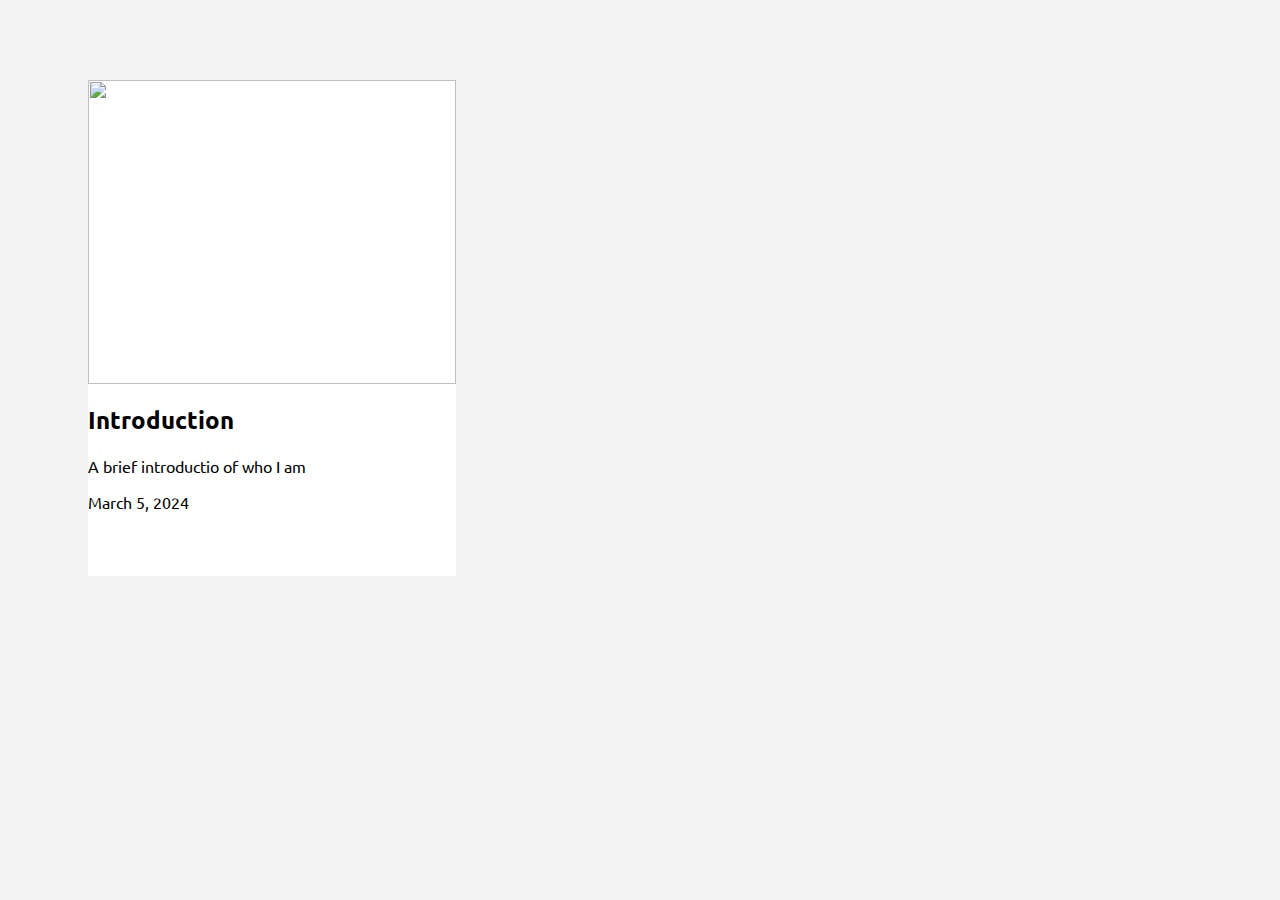
==== index.html @ f51edb29 "Added custom fonts and html background color" ====
<!DOCTYPE html>
<html lang="en">
  <head>
    <meta charset="UTF-8" />
    <meta name="viewport" content="width=device-width, initial-scale=1.0" />
    <link rel="stylesheet" href="./styles/styles.css" />
    <!-- Ubuntu font imports -->
    <link rel="preconnect" href="https://fonts.googleapis.com" />
    <link rel="preconnect" href="https://fonts.gstatic.com" crossorigin />
    <link
      href="https://fonts.googleapis.com/css2?family=Ubuntu:ital,wght@0,300;0,400;0,500;0,700;1,300;1,400;1,500;1,700&display=swap"
      rel="stylesheet"
    />
    <!-- Lora font imports -->
    <link rel="preconnect" href="https://fonts.googleapis.com" />
    <link rel="preconnect" href="https://fonts.gstatic.com" crossorigin />
    <link
      href="https://fonts.googleapis.com/css2?family=Lora:ital,wght@0,400..700;1,400..700&family=Ubuntu:ital,wght@0,300;0,400;0,500;0,700;1,300;1,400;1,500;1,700&display=swap"
      rel="stylesheet"
    />
    <title>Document</title>
  </head>
  <body>
    <section class="blog-card">
      <div class="cover-image-container">
        <img src="./assets/My_Wife_And_Daughter.jpg" class="cover-image" />
        <div class="cover-image-overlay"></div>
      </div>
      <div class="card-content">
        <h2>Introduction</h2>
        <p>A brief introductio of who I am</p>
        <p>March 5, 2024</p>
      </div>
    </section>
  </body>
</html>
---- styles/styles.css ----
@import './normalize.css';

html {
  background: #f3f3f3;
}

h1 {
  font-family: 'Lora', 'Times New Roman', Times, serif;
}

body {
  font-family: 'Ubuntu', 'Segoe UI', Tahoma, Geneva, Verdana, sans-serif;
}

.blog-card {
  margin: 5rem;
  width: 23rem;
  height: 31rem;
  background: white;
}

.cover-image-container {
  position: relative;
  height: 19rem;
  width: 23rem;
}

.cover-image {
  height: 100%;
  width: 100%;
  object-fit: cover;
  display: block;
  z-index: 1;
}

.cover-image-overlay {
  height: 100%;
  width: 100%;
  position: absolute;
  top: 0;
  left: 0;
  overflow: hidden;
  z-index: 2;
}

/* Workaround to transition to a gradient */

.cover-image-overlay::before {
  content: '';
  position: absolute;
  top: 0;
  left: 0;
  right: 0;
  bottom: 0;
  background: linear-gradient(
    0deg,
    rgba(9, 9, 121, 1) 0%,
    rgba(0, 212, 255, 0.1) 100%
  );
  opacity: 0;
  transition: opacity 0.5s;
}

.cover-image-overlay:hover::before {
  opacity: 1;
}
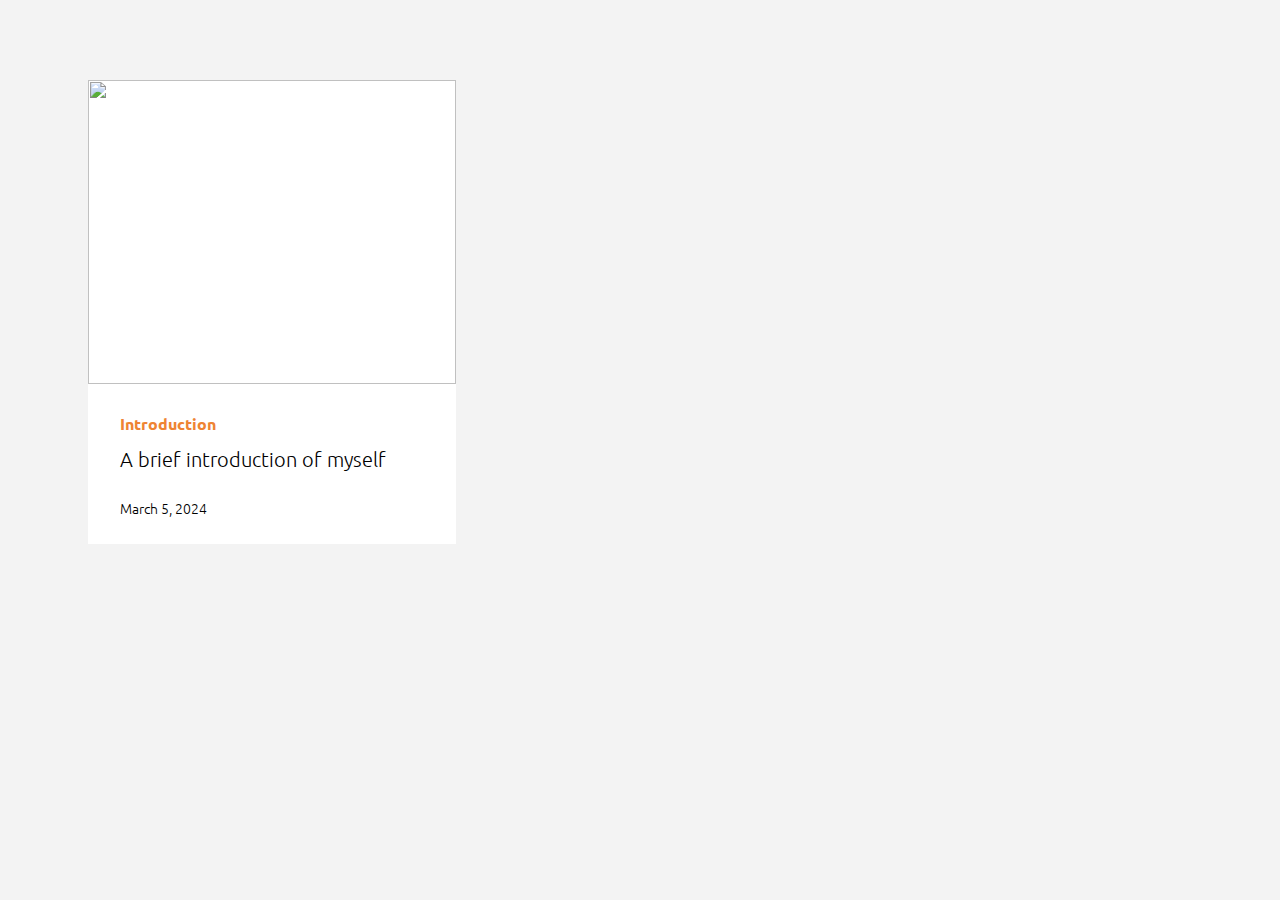
==== commit 136f619e: "gradient transition when hover over any part of card" ====
--- a/index.html
+++ b/index.html
@@ -28,7 +28,7 @@
       </div>
       <div class="card-content">
         <h2>Introduction</h2>
-        <p>A brief introductio of who I am</p>
+        <p>A brief introduction of myself</p>
         <p>March 5, 2024</p>
       </div>
     </section>
--- a/styles/styles.css
+++ b/styles/styles.css
@@ -15,8 +15,32 @@
 .blog-card {
   margin: 5rem;
   width: 23rem;
-  height: 31rem;
+  height: 29rem;
   background: white;
+  position: relative;
+}
+
+.card-content {
+  padding-left: 2rem;
+  padding-top: 1rem;
+}
+
+.card-content h2 {
+  font-size: 1rem;
+  color: rgb(238, 132, 51);
+}
+
+.card-content p:first-of-type {
+  font-size: 1.28rem;
+  line-height: 0.6;
+  margin-top: 1.2rem;
+  font-weight: 300;
+}
+
+.card-content p:nth-of-type(2) {
+  margin-top: 2rem;
+  font-weight: 300;
+  font-size: 0.9rem;
 }
 
 .cover-image-container {
@@ -34,16 +58,14 @@
 }
 
 .cover-image-overlay {
-  height: 100%;
-  width: 100%;
   position: absolute;
   top: 0;
   left: 0;
+  height: 100%;
+  width: 100%;
   overflow: hidden;
   z-index: 2;
 }
-
-/* Workaround to transition to a gradient */
 
 .cover-image-overlay::before {
   content: '';
@@ -54,13 +76,17 @@
   bottom: 0;
   background: linear-gradient(
     0deg,
-    rgba(9, 9, 121, 1) 0%,
+    rgba(9, 9, 121, 0.588) 0%,
     rgba(0, 212, 255, 0.1) 100%
   );
   opacity: 0;
   transition: opacity 0.5s;
 }
 
-.cover-image-overlay:hover::before {
+.blog-card:hover {
+  cursor: pointer;
+}
+
+.blog-card:hover .cover-image-overlay::before {
   opacity: 1;
 }
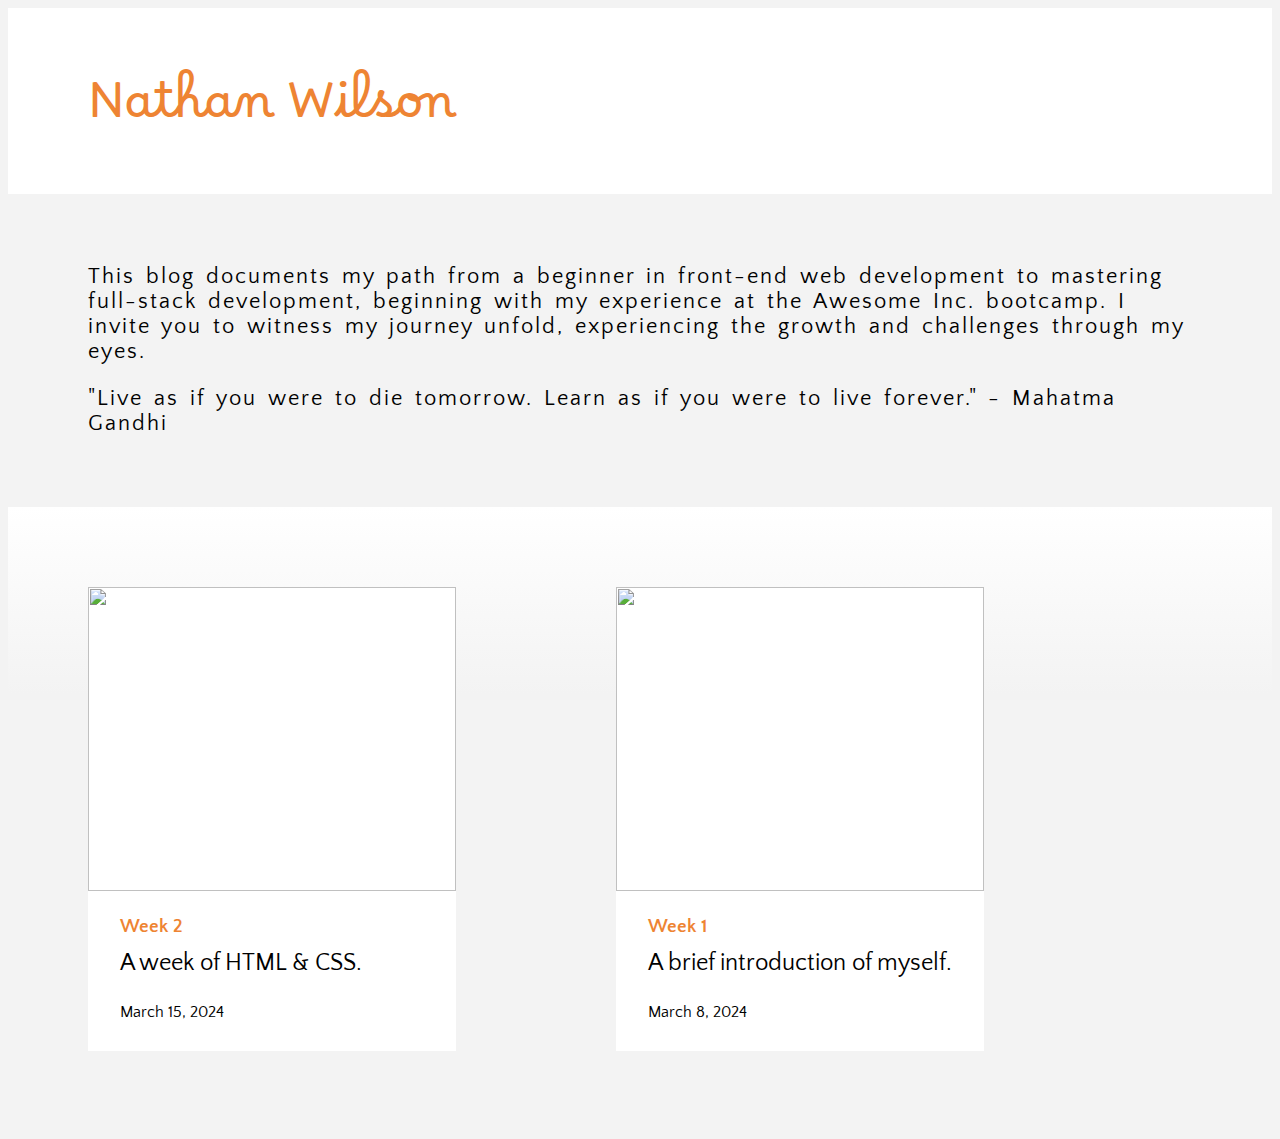
==== commit c90d8527: "Changed color of card gradient on hover" ====
--- a/index.html
+++ b/index.html
@@ -3,34 +3,76 @@
   <head>
     <meta charset="UTF-8" />
     <meta name="viewport" content="width=device-width, initial-scale=1.0" />
+    <title>Document</title>
     <link rel="stylesheet" href="./styles/styles.css" />
-    <!-- Ubuntu font imports -->
+    <!-- Borel Google Font Import -->
     <link rel="preconnect" href="https://fonts.googleapis.com" />
     <link rel="preconnect" href="https://fonts.gstatic.com" crossorigin />
     <link
-      href="https://fonts.googleapis.com/css2?family=Ubuntu:ital,wght@0,300;0,400;0,500;0,700;1,300;1,400;1,500;1,700&display=swap"
+      href="https://fonts.googleapis.com/css2?family=Borel&display=swap"
       rel="stylesheet"
     />
-    <!-- Lora font imports -->
+    <!-- Quattrocento Sans Google Font Import -->
     <link rel="preconnect" href="https://fonts.googleapis.com" />
     <link rel="preconnect" href="https://fonts.gstatic.com" crossorigin />
     <link
-      href="https://fonts.googleapis.com/css2?family=Lora:ital,wght@0,400..700;1,400..700&family=Ubuntu:ital,wght@0,300;0,400;0,500;0,700;1,300;1,400;1,500;1,700&display=swap"
+      href="https://fonts.googleapis.com/css2?family=Borel&family=Patrick+Hand&family=Quattrocento+Sans:ital,wght@0,400;0,700;1,400;1,700&display=swap"
       rel="stylesheet"
     />
-    <title>Document</title>
   </head>
   <body>
-    <section class="blog-card">
-      <div class="cover-image-container">
-        <img src="./assets/My_Wife_And_Daughter.jpg" class="cover-image" />
-        <div class="cover-image-overlay"></div>
+    <header>
+      <div class="my-name">
+        <a href="#">
+          <h1>Nathan Wilson</h1>
+        </a>
       </div>
-      <div class="card-content">
-        <h2>Introduction</h2>
-        <p>A brief introduction of myself</p>
-        <p>March 5, 2024</p>
+      <div class="intro-statement">
+        <p>
+          This blog documents my path from a beginner in front-end web
+          development to mastering full-stack development, beginning with my
+          experience at the Awesome Inc. bootcamp. I invite you to witness my
+          journey unfold, experiencing the growth and challenges through my
+          eyes.
+        </p>
+        <p>
+          "Live as if you were to die tomorrow. Learn as if you were to live
+          forever." - Mahatma Gandhi
+        </p>
       </div>
-    </section>
+    </header>
+    <main>
+      <div class="cards-container">
+        <section class="blog-card">
+          <a href="./blog-entries/week-2.html">
+            <div class="cover-image-container">
+              <img src="./assets/bird-watching-site.png" class="cover-image" />
+              <div class="cover-image-overlay"></div>
+            </div>
+            <div class="card-content">
+              <h2>Week 2</h2>
+              <p>A week of HTML & CSS.</p>
+              <p>March 15, 2024</p>
+            </div>
+          </a>
+        </section>
+        <section class="blog-card">
+          <a href="./blog-entries/week-1.html">
+            <div class="cover-image-container">
+              <img
+                src="./assets/My_Wife_And_Daughter.jpg"
+                class="cover-image"
+              />
+              <div class="cover-image-overlay"></div>
+            </div>
+            <div class="card-content">
+              <h2>Week 1</h2>
+              <p>A brief introduction of myself.</p>
+              <p>March 8, 2024</p>
+            </div>
+          </a>
+        </section>
+      </div>
+    </main>
   </body>
 </html>
--- a/styles/styles.css
+++ b/styles/styles.css
@@ -1,15 +1,59 @@
 @import './normalize.css';
 
 html {
-  background: #f3f3f3;
-}
-
-h1 {
-  font-family: 'Lora', 'Times New Roman', Times, serif;
+  background: rgb(243, 243, 243);
 }
 
 body {
-  font-family: 'Ubuntu', 'Segoe UI', Tahoma, Geneva, Verdana, sans-serif;
+  font-family: 'Quattrocento Sans', sans-serif;
+}
+
+a {
+  text-decoration: none;
+  color: black;
+}
+
+/* Header Styles */
+
+.my-name {
+  background: white;
+  padding: 3.8rem 0 1.8rem 5rem;
+}
+
+header h1 {
+  font-family: 'Borel', cursive;
+  margin: 0;
+  color: rgb(238, 132, 51);
+  font-weight: 200;
+  font-size: 3rem;
+}
+
+.intro-statement {
+  padding: 3rem 5rem;
+  letter-spacing: 2px;
+  word-spacing: 4px;
+  font-size: 1.4rem;
+}
+
+/* END header styles */
+
+/* Main Styles */
+
+main {
+  background: linear-gradient(
+    0deg,
+    rgba(243, 243, 243, 1) 70%,
+    rgba(255, 255, 255, 1) 100%
+  );
+}
+
+/* END main styles */
+
+/* Card Styles */
+
+.cards-container {
+  display: grid;
+  grid-template-columns: repeat(3, 1fr);
 }
 
 .blog-card {
@@ -22,16 +66,16 @@
 
 .card-content {
   padding-left: 2rem;
-  padding-top: 1rem;
+  padding-top: 0.6rem;
 }
 
 .card-content h2 {
-  font-size: 1rem;
+  font-size: 1.2rem;
   color: rgb(238, 132, 51);
 }
 
 .card-content p:first-of-type {
-  font-size: 1.28rem;
+  font-size: 1.5rem;
   line-height: 0.6;
   margin-top: 1.2rem;
   font-weight: 300;
@@ -40,7 +84,7 @@
 .card-content p:nth-of-type(2) {
   margin-top: 2rem;
   font-weight: 300;
-  font-size: 0.9rem;
+  font-size: 1rem;
 }
 
 .cover-image-container {
@@ -76,8 +120,8 @@
   bottom: 0;
   background: linear-gradient(
     0deg,
-    rgba(9, 9, 121, 0.588) 0%,
-    rgba(0, 212, 255, 0.1) 100%
+    rgba(238, 132, 51, 0.56) 0%,
+    rgba(238, 132, 51, 0.052) 100%
   );
   opacity: 0;
   transition: opacity 0.5s;
@@ -90,3 +134,5 @@
 .blog-card:hover .cover-image-overlay::before {
   opacity: 1;
 }
+
+/* END card styles */
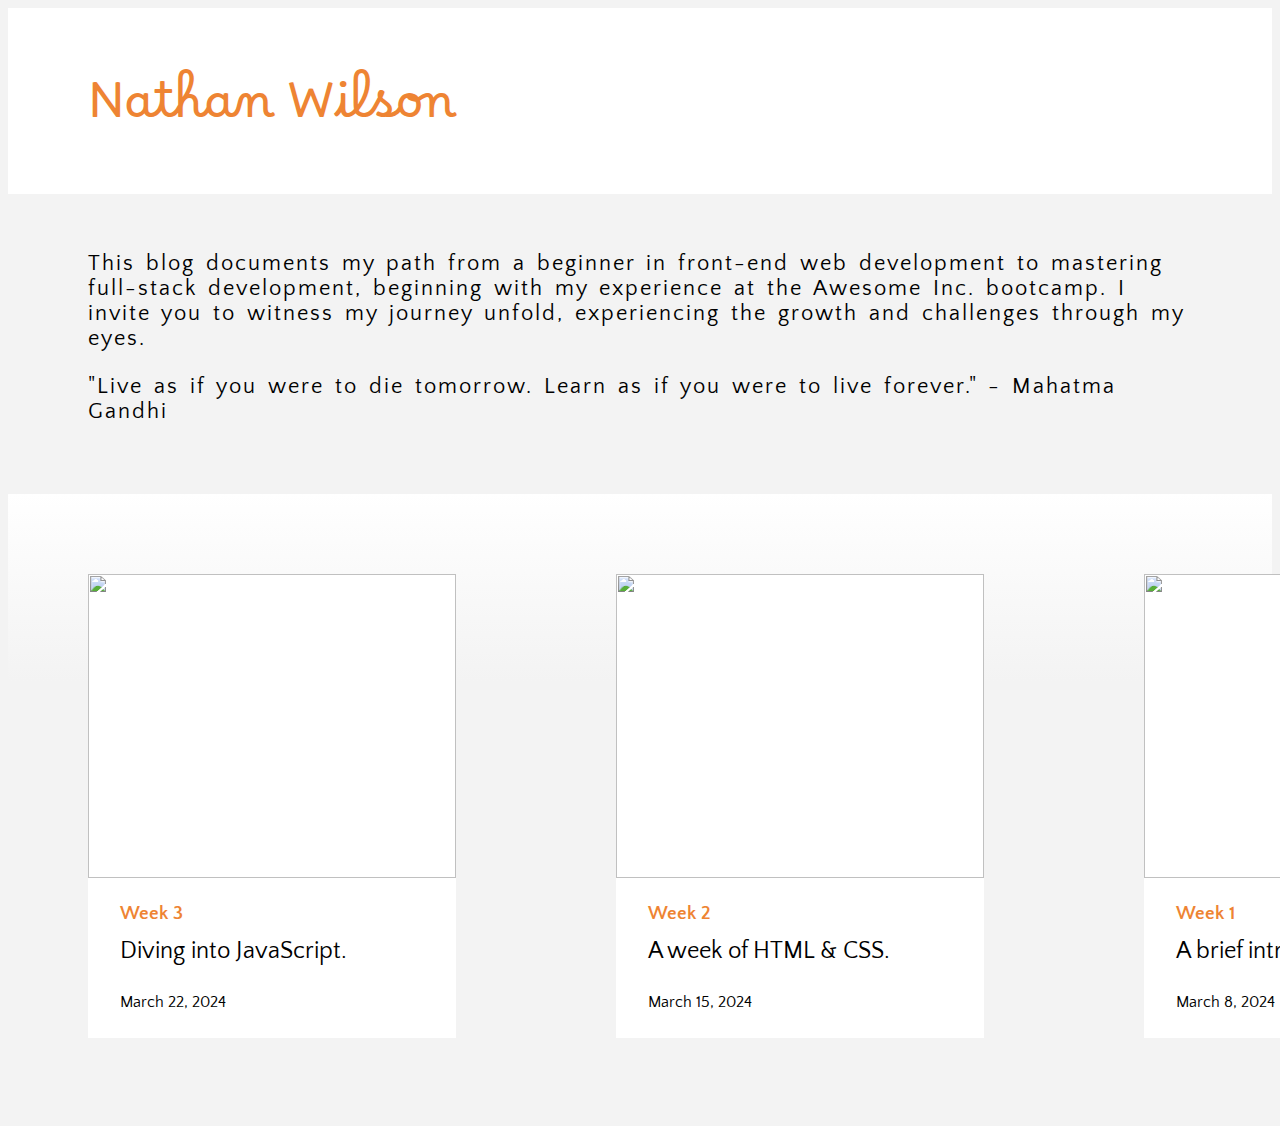
==== commit 61ce9949: "Added week 3 card and minor styling changes" ====
--- a/index.html
+++ b/index.html
@@ -44,6 +44,19 @@
     <main>
       <div class="cards-container">
         <section class="blog-card">
+          <a href="./blog-entries/week-3.html">
+            <div class="cover-image-container">
+              <img src="./assets/html-css-js.jpg" class="cover-image" />
+              <div class="cover-image-overlay"></div>
+            </div>
+            <div class="card-content">
+              <h2>Week 3</h2>
+              <p>Diving into JavaScript.</p>
+              <p>March 22, 2024</p>
+            </div>
+          </a>
+        </section>
+        <section class="blog-card">
           <a href="./blog-entries/week-2.html">
             <div class="cover-image-container">
               <img src="./assets/bird-watching-site.png" class="cover-image" />
--- a/styles/styles.css
+++ b/styles/styles.css
@@ -1,4 +1,8 @@
 @import './normalize.css';
+
+* {
+  box-sizing: border-box;
+}
 
 html {
   background: rgb(243, 243, 243);
@@ -8,9 +12,22 @@
   font-family: 'Quattrocento Sans', sans-serif;
 }
 
+h2 {
+  margin-bottom: 0;
+}
+
 a {
   text-decoration: none;
   color: black;
+}
+
+p {
+  line-height: 25px;
+  margin-top: 0.6rem;
+}
+
+li {
+  padding: 0.3rem;
 }
 
 /* Header Styles */
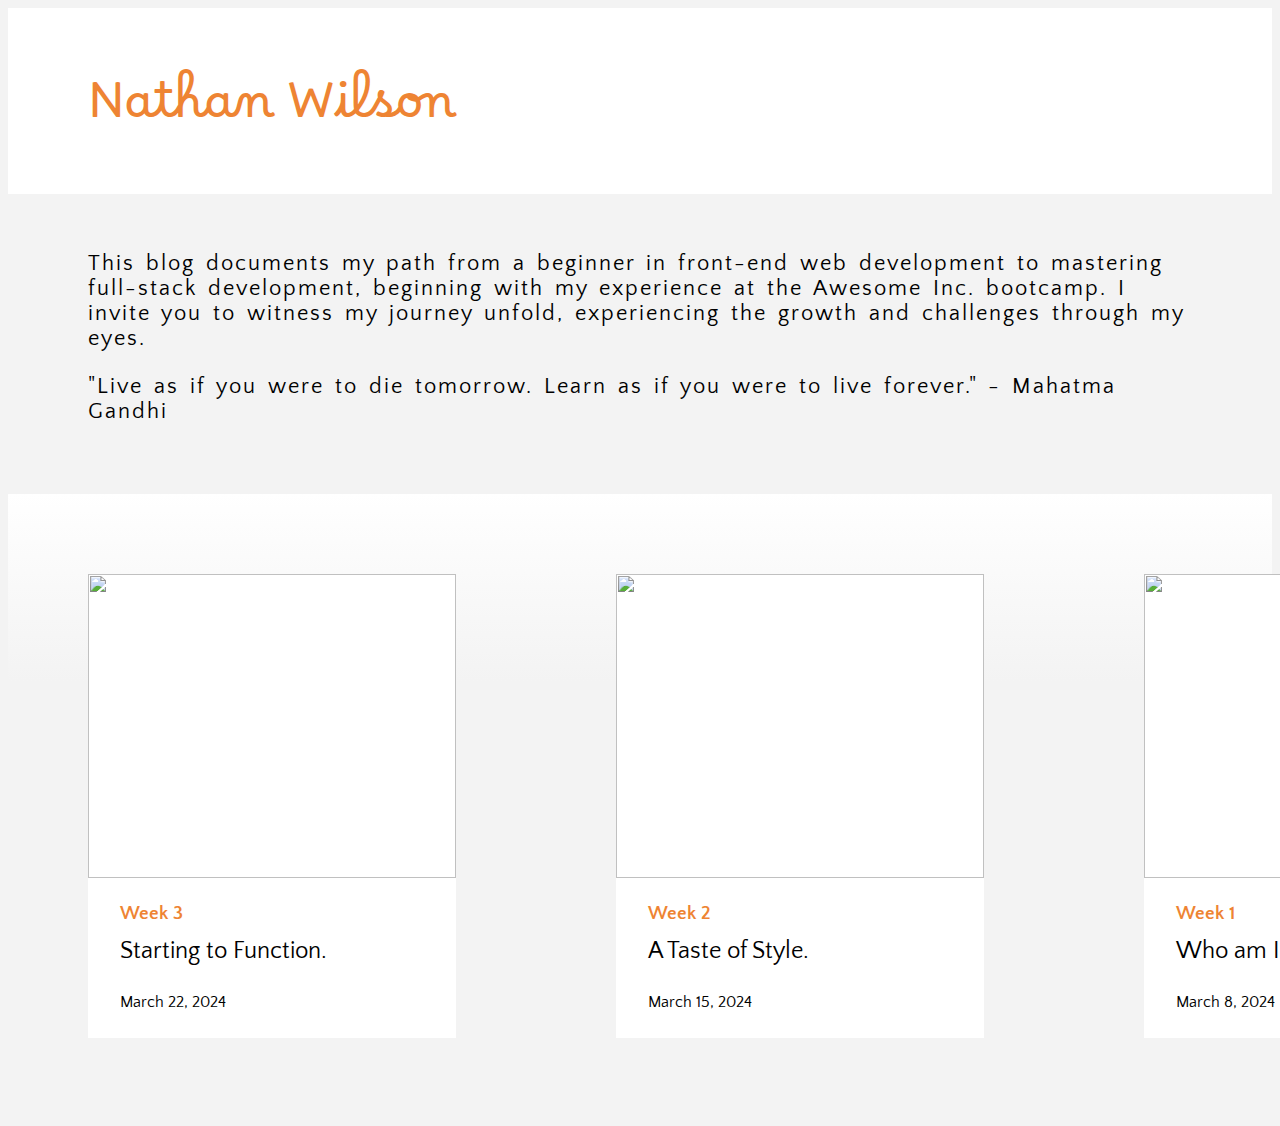
==== commit 60243468: "added punctuation to titles" ====
--- a/index.html
+++ b/index.html
@@ -51,7 +51,7 @@
             </div>
             <div class="card-content">
               <h2>Week 3</h2>
-              <p>Diving into JavaScript.</p>
+              <p>Starting to Function.</p>
               <p>March 22, 2024</p>
             </div>
           </a>
@@ -64,7 +64,7 @@
             </div>
             <div class="card-content">
               <h2>Week 2</h2>
-              <p>A week of HTML & CSS.</p>
+              <p>A Taste of Style.</p>
               <p>March 15, 2024</p>
             </div>
           </a>
@@ -80,7 +80,7 @@
             </div>
             <div class="card-content">
               <h2>Week 1</h2>
-              <p>A brief introduction of myself.</p>
+              <p>Who am I?</p>
               <p>March 8, 2024</p>
             </div>
           </a>
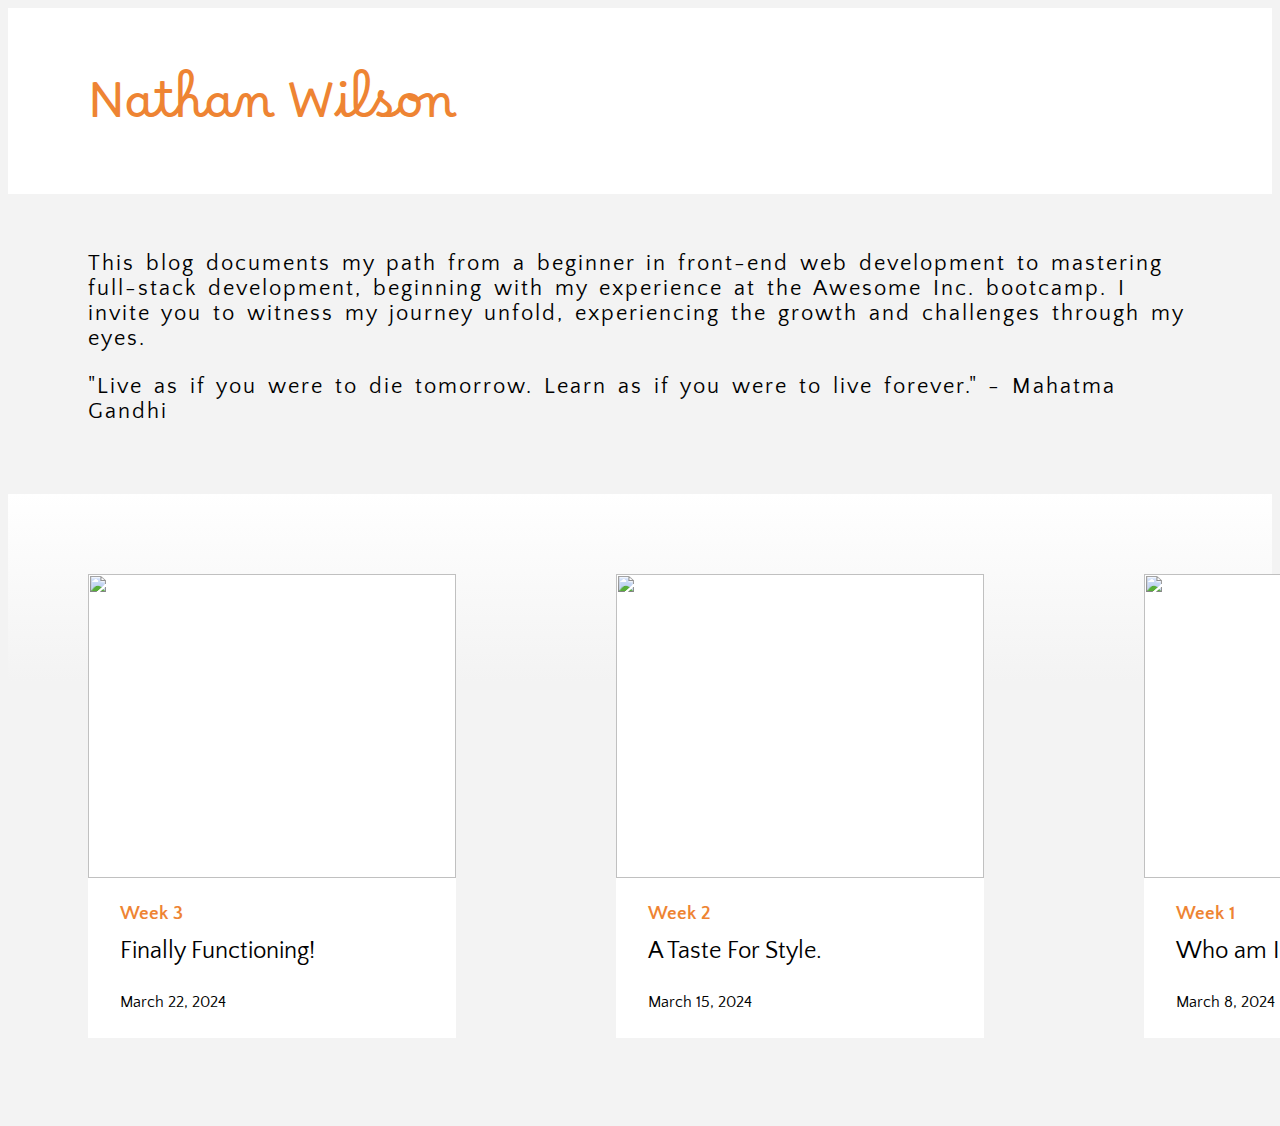
==== commit 423b442a: "Changed titles" ====
--- a/index.html
+++ b/index.html
@@ -51,7 +51,7 @@
             </div>
             <div class="card-content">
               <h2>Week 3</h2>
-              <p>Starting to Function.</p>
+              <p>Finally Functioning!</p>
               <p>March 22, 2024</p>
             </div>
           </a>
@@ -64,7 +64,7 @@
             </div>
             <div class="card-content">
               <h2>Week 2</h2>
-              <p>A Taste of Style.</p>
+              <p>A Taste For Style.</p>
               <p>March 15, 2024</p>
             </div>
           </a>
--- a/styles/styles.css
+++ b/styles/styles.css
@@ -138,7 +138,7 @@
   background: linear-gradient(
     0deg,
     rgba(238, 132, 51, 0.56) 0%,
-    rgba(238, 132, 51, 0.052) 100%
+    rgba(238, 132, 51, 0.094) 100%
   );
   opacity: 0;
   transition: opacity 0.5s;
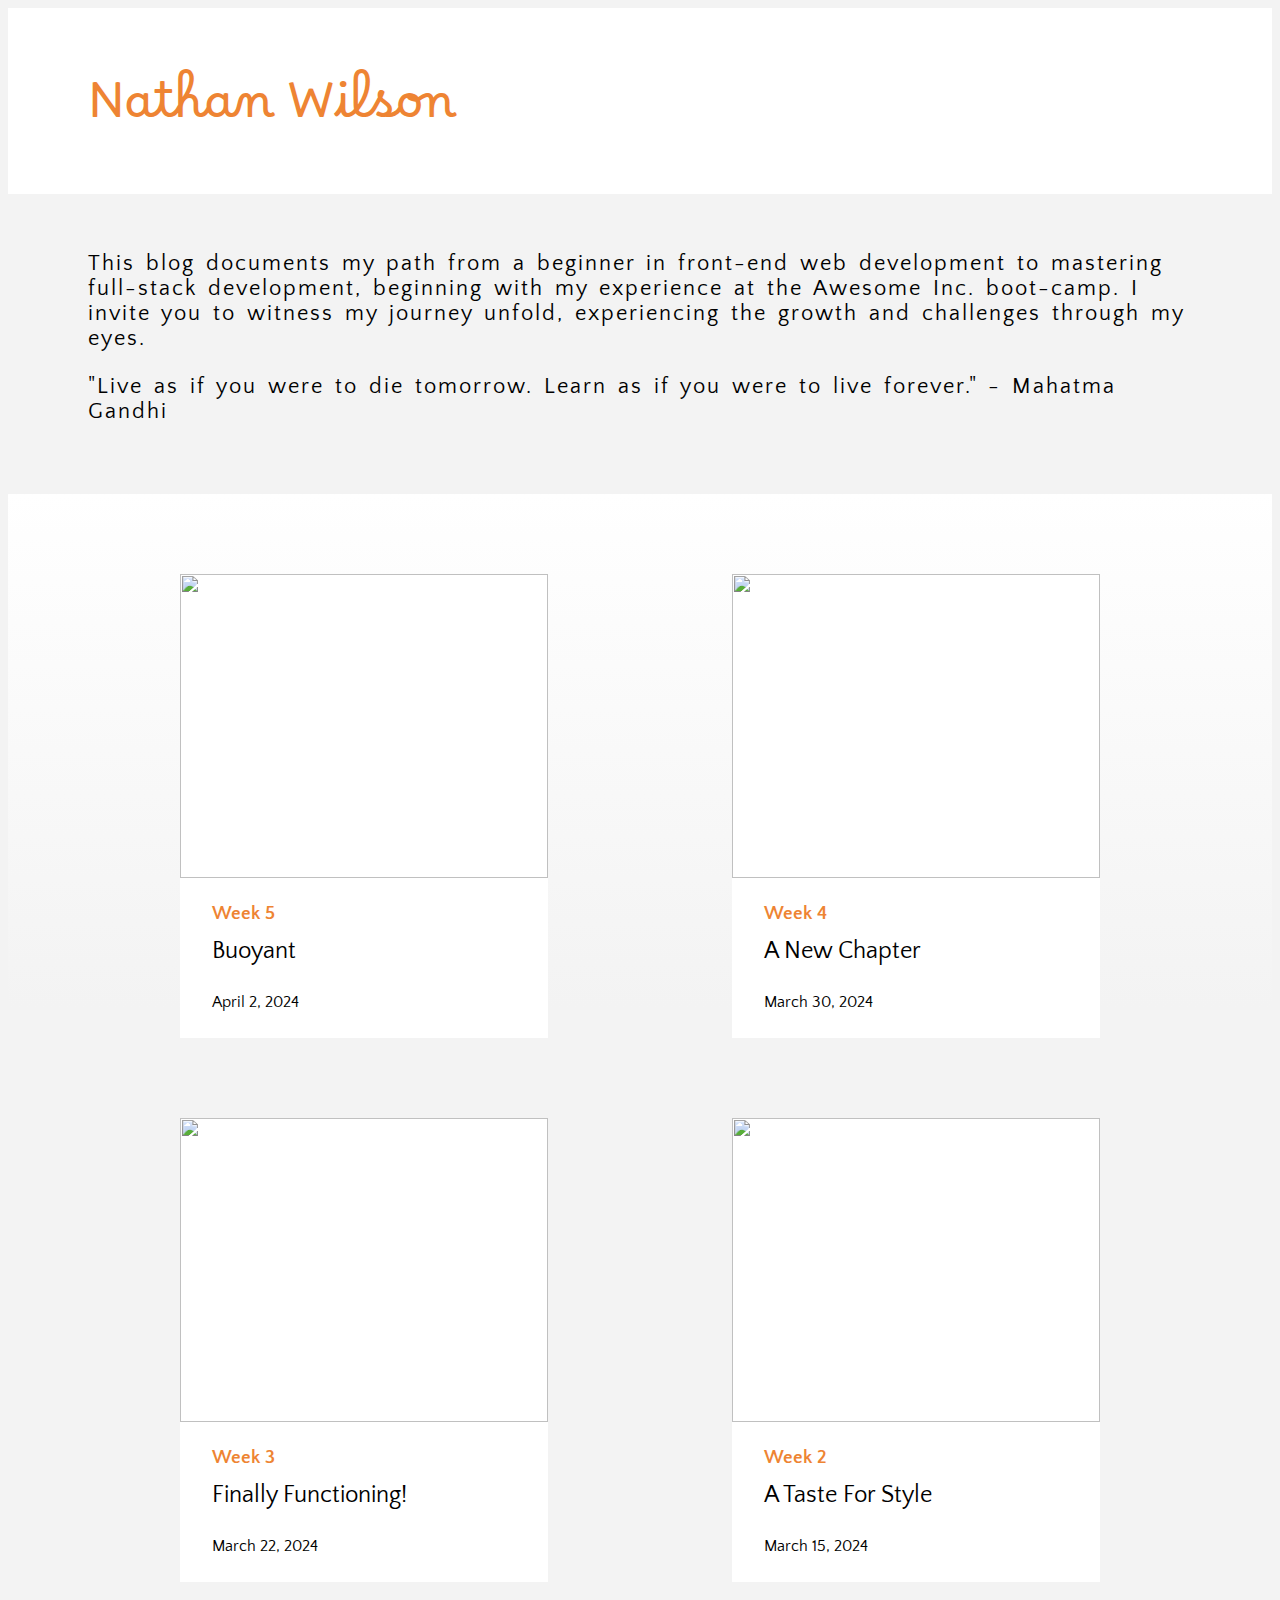
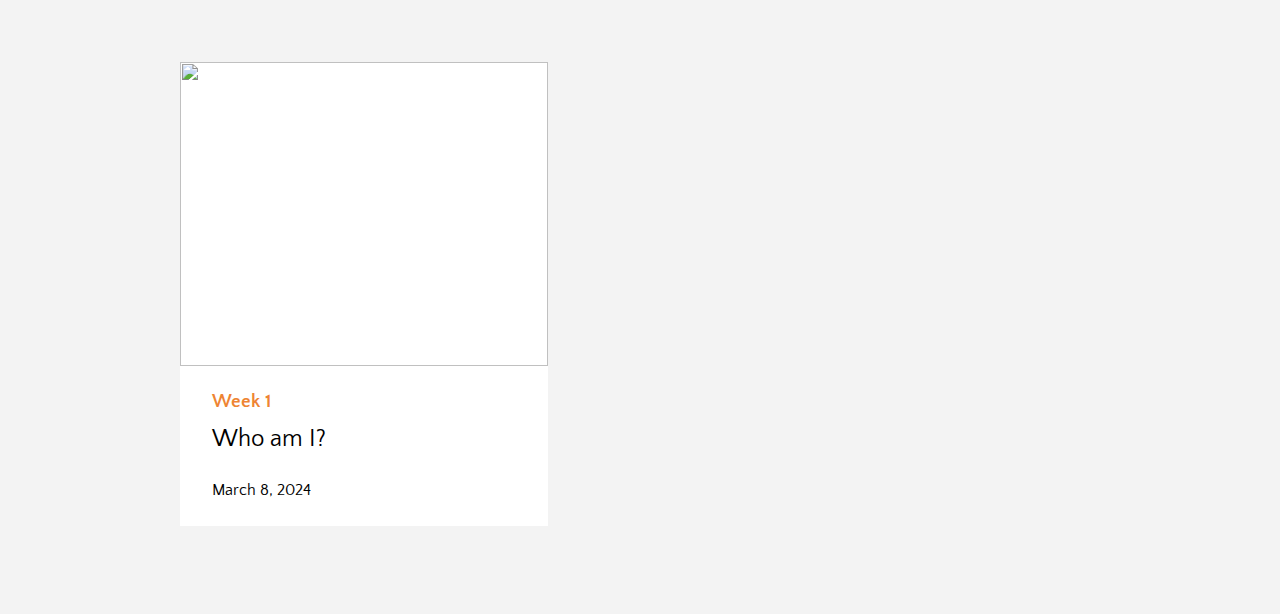
==== commit df89fc3e: "Added a contact page" ====
--- a/index.html
+++ b/index.html
@@ -31,7 +31,7 @@
         <p>
           This blog documents my path from a beginner in front-end web
           development to mastering full-stack development, beginning with my
-          experience at the Awesome Inc. bootcamp. I invite you to witness my
+          experience at the Awesome Inc. boot-camp. I invite you to witness my
           journey unfold, experiencing the growth and challenges through my
           eyes.
         </p>
@@ -44,7 +44,33 @@
     <main>
       <div class="cards-container">
         <section class="blog-card">
-          <a href="./blog-entries/week-3.html">
+          <a href="./pages/blog-entries/week-5.html">
+            <div class="cover-image-container">
+              <img src="./assets/mind-reader.png" class="cover-image" />
+              <div class="cover-image-overlay"></div>
+            </div>
+            <div class="card-content">
+              <h2>Week 5</h2>
+              <p>Buoyant</p>
+              <p>April 2, 2024</p>
+            </div>
+          </a>
+        </section>
+        <section class="blog-card">
+          <a href="./pages/blog-entries/week-4.html">
+            <div class="cover-image-container">
+              <img src="./assets/clock.png" class="cover-image" />
+              <div class="cover-image-overlay"></div>
+            </div>
+            <div class="card-content">
+              <h2>Week 4</h2>
+              <p>A New Chapter</p>
+              <p>March 30, 2024</p>
+            </div>
+          </a>
+        </section>
+        <section class="blog-card">
+          <a href="./pages/blog-entries/week-3.html">
             <div class="cover-image-container">
               <img src="./assets/html-css-js.jpg" class="cover-image" />
               <div class="cover-image-overlay"></div>
@@ -57,20 +83,20 @@
           </a>
         </section>
         <section class="blog-card">
-          <a href="./blog-entries/week-2.html">
+          <a href="./pages/blog-entries/week-2.html">
             <div class="cover-image-container">
               <img src="./assets/bird-watching-site.png" class="cover-image" />
               <div class="cover-image-overlay"></div>
             </div>
             <div class="card-content">
               <h2>Week 2</h2>
-              <p>A Taste For Style.</p>
+              <p>A Taste For Style</p>
               <p>March 15, 2024</p>
             </div>
           </a>
         </section>
         <section class="blog-card">
-          <a href="./blog-entries/week-1.html">
+          <a href="./pages/blog-entries/week-1.html">
             <div class="cover-image-container">
               <img
                 src="./assets/My_Wife_And_Daughter.jpg"
--- a/styles/styles.css
+++ b/styles/styles.css
@@ -71,14 +71,18 @@
 .cards-container {
   display: grid;
   grid-template-columns: repeat(3, 1fr);
+  padding: 5rem;
+  row-gap: 5rem;
+  justify-content: center;
+  align-items: center;
 }
 
 .blog-card {
-  margin: 5rem;
   width: 23rem;
   height: 29rem;
   background: white;
   position: relative;
+  margin: auto;
 }
 
 .card-content {
@@ -153,3 +157,60 @@
 }
 
 /* END card styles */
+
+@media only screen and (max-width: 1450px) {
+  .cards-container {
+    grid-template-columns: repeat(2, 1fr);
+    row-gap: 5rem;
+  }
+}
+
+@media only screen and (max-width: 1035px) {
+  .cards-container {
+    display: flex;
+    flex-direction: column;
+  }
+}
+
+@media only screen and (max-width: 548px) {
+  .cards-container {
+    padding: 2rem;
+  }
+  .card-content {
+    padding-left: 1.7rem;
+    padding-top: 0.5rem;
+  }
+  .blog-card {
+    width: 18rem;
+    height: 23rem;
+  }
+  .cover-image-container {
+    position: relative;
+    height: 15rem;
+    width: 18rem;
+  }
+  .card-content p:nth-of-type(2) {
+    margin-top: 1.1rem;
+    font-size: 0.8rem;
+  }
+  .card-content p:first-of-type {
+    font-size: 1.2rem;
+    line-height: 0.35;
+    margin-top: 0.7rem;
+  }
+  .card-content h2 {
+    font-size: 1rem;
+  }
+  .my-name {
+    padding: 3rem 0 0.95rem 2.65rem;
+  }
+  .intro-statement {
+    padding: 1.6rem 2.65rem;
+    letter-spacing: 2px;
+    word-spacing: 3px;
+    font-size: 1.3rem;
+  }
+  header h1 {
+    font-size: 1.85rem;
+  }
+}
